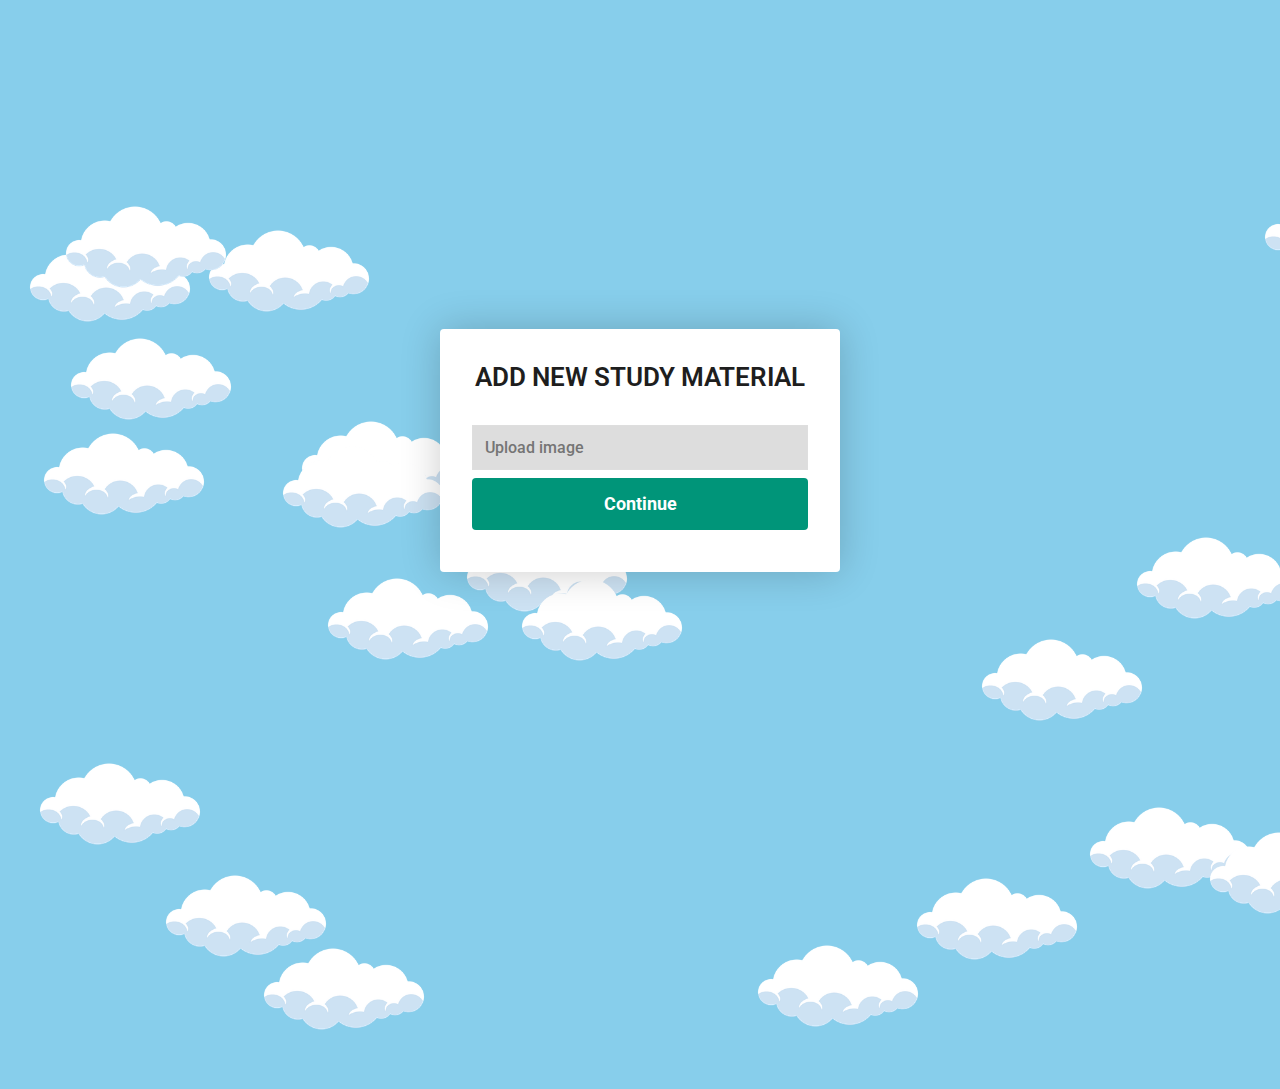
==== src/resources/views/add.html @ a2ebc083 "first commit" ====
<!DOCTYPE html>

<html>
    <head>
        <meta charset="utf-8">
        <meta http-equiv="X-UA-Compatible" content="IE=edge">
        <title>Add</title>
        <meta name="description" content="">
        <meta name="viewport" content="width=device-width, initial-scale=1">
        <!-- fonts -->
        <link rel="preconnect" href="https://fonts.googleapis.com">
        <link rel="preconnect" href="https://fonts.gstatic.com" crossorigin>
        <link rel="preconnect" href="https://fonts.gstatic.com" crossorigin>
        <link href="https://fonts.googleapis.com/css2?family=Montserrat:wght@100;400;600;700;900&family=Roboto:ital,wght@0,100;0,300;0,400;0,500;0,700;0,900;1,900&family=Rubik+Bubbles&family=Source+Serif+Pro:ital@1&family=Ubuntu:wght@300;400;500&display=swap" rel="stylesheet">    <!-- Css -->
    
        <link rel="stylesheet" href="../static/styles/reset.css">
        <link rel="stylesheet" href="../static/styles/images.css">
        <link rel="stylesheet" href="../static/styles/nav.css"> 
        

        
        <link rel="stylesheet" href="../static/styles/main.css">
        <link rel="stylesheet" href="../static/styles/index.css">
        <link rel="stylesheet" href="../static/styles/login.css">
        <script type="module" src="../static/scripts/templates.js" defer></script>
       
        <script type="text/javascript" src="../static/scripts/main.js" async defer></script>
        <script type="module" src="../static/scripts/background.js" defer></script>

    </head>
    <body >

        <!-- custom element -->
      

        <main class="main-container ">
            
            <div class="login-box">

            <form id ="login" class="form" action="./index.html">
                <!-- Title -->
                <h1 class="form__title">Add new study material</h1>
                <!-- error messages  -->
                <div class="form__message form__message--error"></div>
                <!-- username -->
                <!-- <div class="form__input-group">
                    <input type="text" class="form__input" id="loginUser" placeholder="Usename" autofocus>
                   
                    <div class="form__input-error-message"></div>
                </div> -->

                <div class="form__input-group">
                    <input id="loginPassword"type="password" class="form__input" placeholder="Upload image">
                    
                    <div class="form__input-error-message"></div>

                <button class="form__button" type="submit">Continue</button>

               
                
                <!-- <p class="form__text">
                    <a href="./" class="form__text" id="linkCreateAccount">Dont have an account? Lets create one</a>
                </p> -->
            </form>

            
            </div>

            
        </main>
        
       
       <!-- custom element -->
       <!-- <my-footer>
        
       </my-footer> -->
        
        
    </body>
</html>
---- src/resources/static/styles/images.css ----
:root{
    --cloud-Width: 200px;
    --cloud-Height: 200px;
    

}


/* Animations */
@keyframes float {
    0% {
        transform: translate(0);
    }
    50%{
        transform: translateY(-10px);
    }
    100%{
        transform: translateY(0);
    }

}


.cloud{
    width: var(--cloud-Width);
    height: var(var(--cloud-Height));
    animation: float 4s ease-in-out infinite;
    z-index: -5;
}
---- src/resources/static/styles/nav.css ----
/* nav */

.header-main{
    width: 100%;
    height: 60px;
    background-color:var(--whiteBackground);
    display: flex;
    justify-content: space-between;

    z-index: 1;
}

.header-main-logo{
    width: fit-content;
    height: 100%;
    background-color: var(--whiteBackground);
    padding-left: 60px;
    display: flex;
}
.header-main-logo img{
    height: 40px;
    align-self: center;
}

.header-main-nav{
    width: fit-content;
    background-color:var(--whiteBackground);
    display: flex;
    justify-content: center;
   
    
}
.header-main-nav ul {

    margin: 0 auto;
    
    

}

.header-main-nav ul li{
    margin-left: 30px;
    background-color: pink;
    /* aligns the list items next to each other */
    display: inline;
    /* pushes the item completly next to each other */
    /* So we have full control of the distance between each other */
    float: left;
}
.header-main-nav ul li a {
    color: black;
    padding: 0 10px;;
    /* add texts styles     */
    font-family: "Roboto" , sans-serif;
    font-family: 'Rubik Bubbles', cursive;;
    line-height: 60px;
    display: block;
    height: 100%;
}

.header-main-nav ul li a:hover{
    color: #c13584
}


.header-main-sm{
    width: fit-content;
    height: 100%;

    align-items: center;
    display: flex;
    column-gap: 10px;

    padding: 10px;

    background-color: #fff;
}
.header-main-sm-fb{
    width:20px;
    height: 20px;
    
    background-image: url(../images/facebook.png);
    background-repeat: no-repeat;
    background-size: cover;
}
.header-main-sm-in{
    width:20px;
    height: 20px;
    background-image: url(../images/instagram.png);
    background-repeat: no-repeat;
    background-size: cover;

}
---- src/resources/static/styles/main.css ----
:root{
     /* Global styling for css file / DONT REPAEAT YOUR SELF */
     --whiteBackground: #fff;

     /* Darkmode */
     --blackBackground: #1e1e1e;
     /* LightMode */
    --skyblueBackground: #87CEEB;
    --skyblueBackground2: #43798e;

     --site-color-01: #c13584;
     --site-color-02: #95165e;

     
     /* login Color pallette */
   --color-primary: #009579;
   --color-primary-dark: #0e7965;
    --color-secondary: #252c6a;
    
    --color-error: #bd1313;
    --color-sucess: #1ccb0c;
   

}

body{
    height: 100vh;
    background-color: var(--skyblueBackground);
    display: flex;
    justify-content: center;
    
    flex-direction: column;
   
}

body::after{
    /* preload image files */
    position: absolute;
    width: 0;
    height: 0;
    overflow: hidden;
    z-index: -1;
    content: url(../static/images/cloud1.png) url(../static/images/chill_bro.png) url(../images/coding.png) url(../images/facebook.png) url(../images/instagram.png);
    display: none;

}

/* :default Styling  */
h1{
    font-size: 26px;
    line-height: 32px;
    color: var(--blackBackground);
    font-family: "Roboto" , sans-serif;
    font-weight: 600;
    text-transform: uppercase;
}

p{
    font-size: 14px;
    line-height: 18px;
    color: var(--blackBackground);
    font-family: "Roboto" , sans-serif;
}

a{
    /* accounts for css rest */
    font-size: 14px;
    line-height: 18px;
    color: var(--blackBackground);
    font-family: "Roboto" , sans-serif;
    cursor: pointer;
}

/* footer */

footer{
    width: 100%;
    height: 60px;
    background-color: var(--skyblueBackground2);
    
}
---- src/resources/static/styles/index.css ----
.main-container{
    width: fit-content;
    height: calc(100vh - 60px);
    /* background-color: blueviolet; */
    margin: 0 auto;

    display: flex;
    justify-content: center;
    align-items: center;
}



.main-container-menu{
    width: 80%;
    height: 80vh;
    display: flex;
    flex-direction: column;
    justify-content: center;
    align-items: center;
    /* background-color: aqua; */
}
.main-container-menu--hidden{
    display: none;
}

.flex-item{
    flex-direction: column;
    width: 350px;
    height: fit-content;
    text-align: center;
    /* //Pushes completely next to each other */
    float: left;
    border: 1px solid var(--color-primary-dark);
    margin: 5px 0;
    padding: 0 20px 0 20px ;

    color: white;
    background: var(--color-primary);
    border-radius: var(--border-radius);
    box-shadow: 0 0 40px rgba(0, 0, 0, 0.2);
    outline: none;
    cursor: pointer;
}

.submit-btn{
    padding: 0.5rem 1rem;
    
    box-shadow: 0 0 40px rgba(0, 0, 0, 0.2);
    
    border-radius: var(--border-radius);
    background: var(--skyblueBackground2);
}

.submit-btn:hover{
    background: var(--color-primary);
}
.submit-btn:active{
    transform: scale(0.98);
}
---- src/resources/static/styles/login.css ----
:root{
    --login-box--MAX_wIDTH: 400px;
    --border-radius: 4px;
}

.login-box{
    /* layout */
    width: 400px;
    max-width: var(--login-box--MAX_wIDTH);
    margin: 1rem;
    padding: 2rem;
    /* border */
    box-shadow: 0 0 40px rgba(0, 0, 0, 0.2) ;
    border-radius: var(--border-radius);

    /* colors */
    background-color: #ffff;

    /* display */
    display: flex;
    flex-direction: column;

}
/* special stlyes */


/* box,field,button */
.login-box,
.form__input,
.form__button{
    font-weight: 500;
    font-size: 1rem;
    font-family: 'Roboto', sans-serif;
}



/* title */
.form > :first-child{
    margin-top: 0;
}

.form > :last-child{
    margin-bottom: 0;
}

.form__title{
    margin-bottom: 2rem;
    text-align: center;
}
.form__message{
    text-align: center;
    margin-bottom: 1rem;

}

.form__message--error{
    color: var(--color-error);
}

.form__message--success{
    color: var(--color-success);

}

.form__input-group{
    margin-bottom: 1rem;
}



.form__input{
    /* display */
    display: block;
    /* layout */
    width: 100%;
    padding: 0.75rem;
    /* border */
    box-sizing: border-box;
    border: var(--border-radius);
    border: 1px solid #dddd;

    background: #ddd;
    transition: background 0.2s, border-color 0.2;

    
}

.form__input:focus{
    border-color: var(--color-primary);
    background: #ffff;
}

.form__input--error{
    color: var(--color-error);
    border-color: var(--color-error);
}

.form__input-error-message{
    margin-top: 0.5rem;
    font-size: 0.85rem;
    color: var(--color-error);
}

.form__button{
    /* layout */
    width: 100%;
    padding: 1rem 2rem;
    margin-bottom: 10px;

    /* Text */
    font-weight: bold;
    font-size: 1.1rem;
    text-align: center;

    /* Colors */
    color: #ffff;
    background: var(--color-primary);
    /* Border */
    border: none;
    border-radius: var(--border-radius);
    outline: none;

    cursor: pointer;
}
.form__button:hover{
    background: var(--color-primary-dark);
}

/* clicking on button sudo animation */
.form__button:active{
    transform: scale(0.98);
}

.form__text{
    /* Layout */
    text-align: center;
    margin-top: 10px;
    margin-bottom: 10px;

    /* Special */
    cursor: pointer;
}

.form__link{
    /* colors */
    color: var(--color-secondary);

    /* Text */
    text-decoration: underline;

    /* speical */
    cursor: pointer;
}

.form__link:hover{
    text-decoration: underline;
}


.-hidden{
    display: none;
}
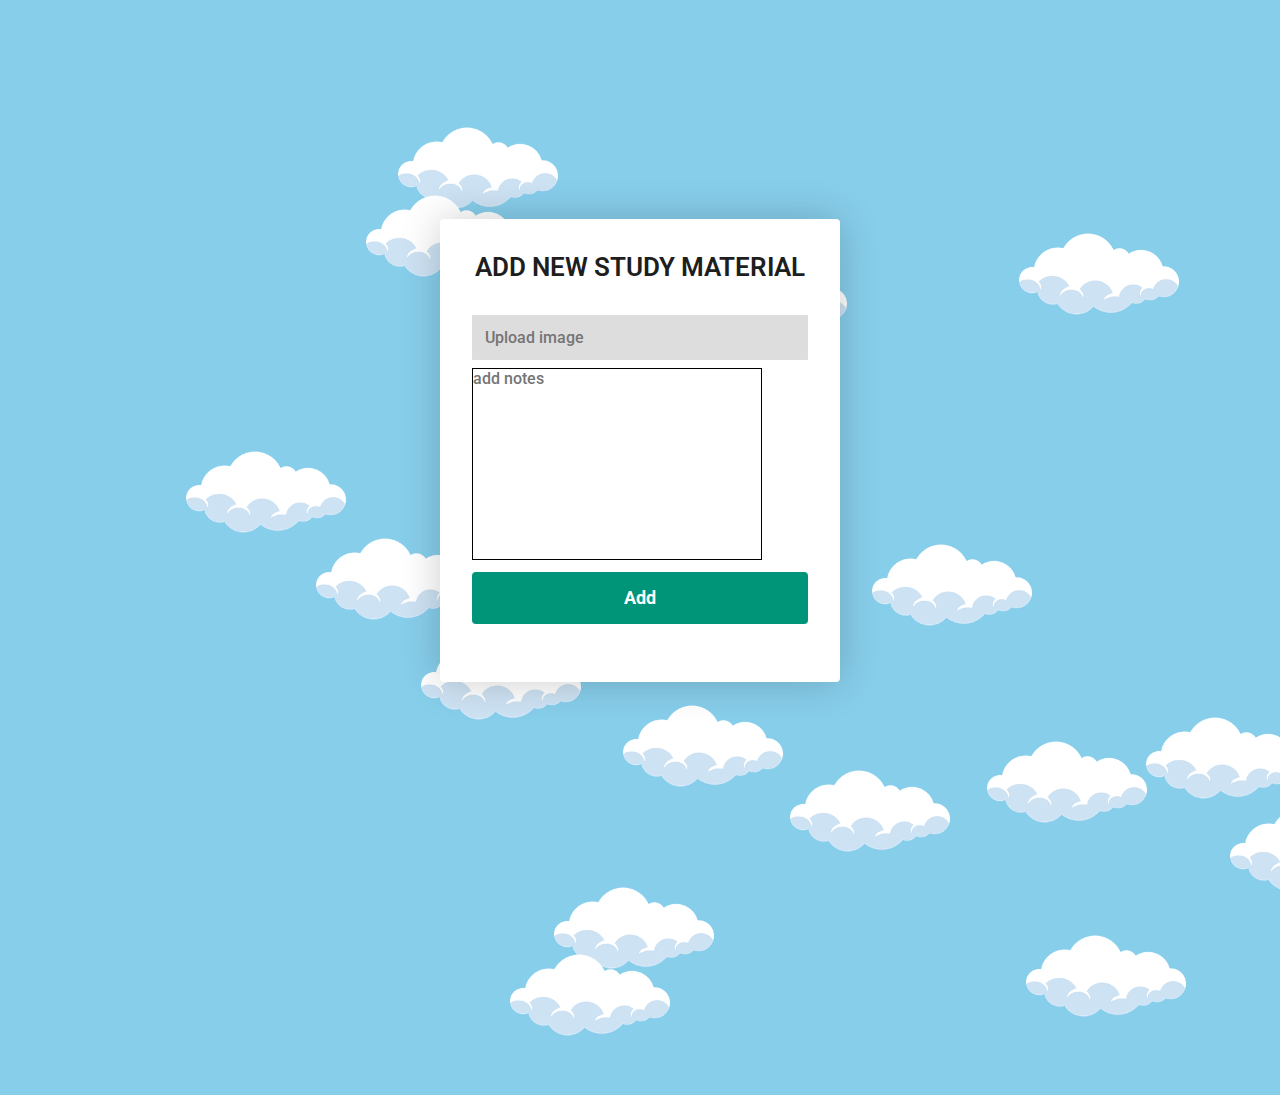
==== commit 189c754e: "add.html" ====
--- a/src/resources/views/add.html
+++ b/src/resources/views/add.html
@@ -54,7 +54,11 @@
                     
                     <div class="form__input-error-message"></div>
 
-                <button class="form__button" type="submit">Continue</button>
+                    <div class="form__input-group">
+                        <textarea name="notes" id="notes" cols="30" rows="10" placeholder="add notes" style="width: fit-content;border: 1px solid black;"></textarea>                        
+                        <div class="form__input-error-message"></div>
+
+                <button class="form__button" type="submit">Add</button>
 
                
                 
